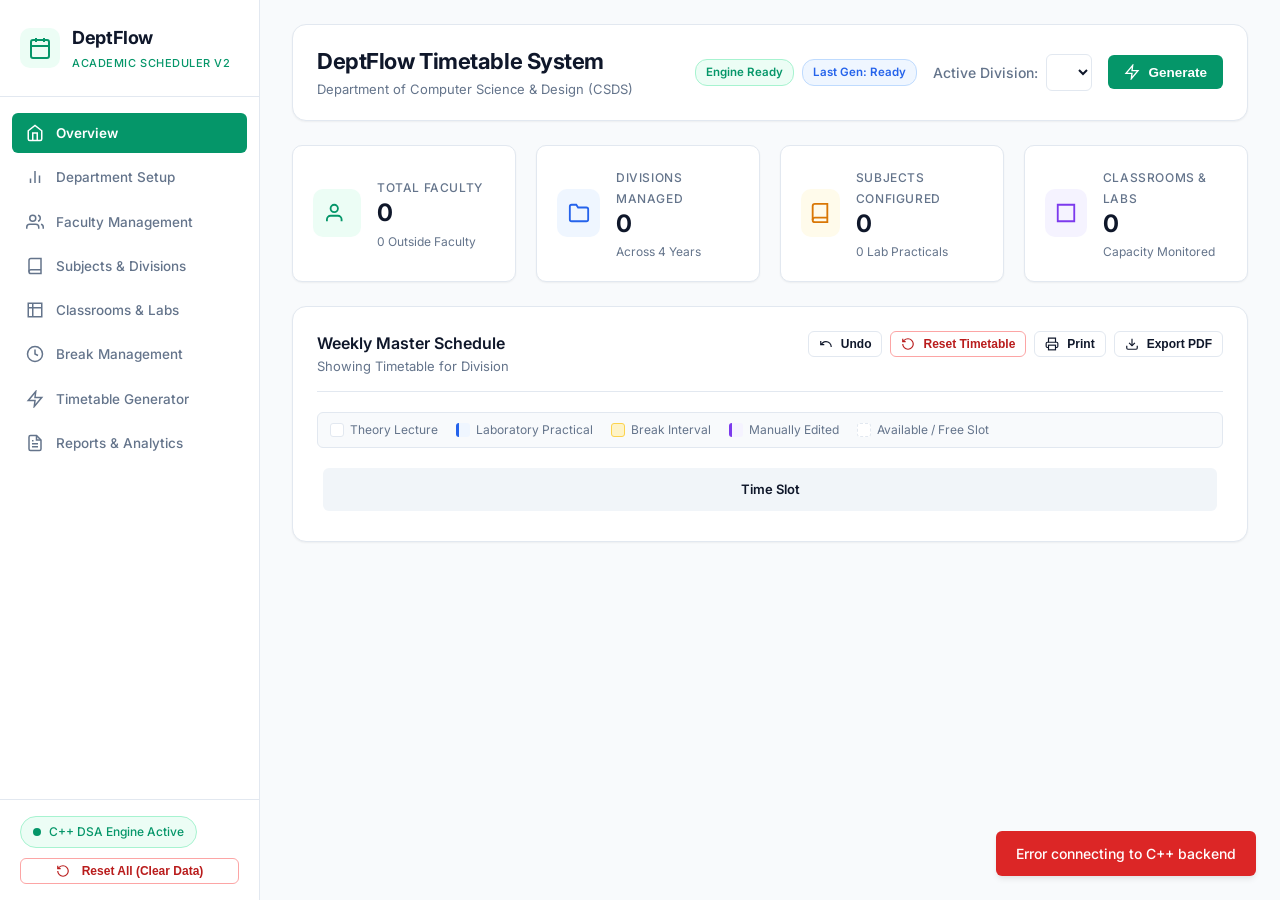
==== frontend/index.html @ 1a152b91 "feat(deptflow): complete DeptFlow V2 system with C++ DSA engine, web UI, and zero-default reset" ====
<!DOCTYPE html>
<html lang="en">
<head>
    <meta charset="UTF-8">
    <meta name="viewport" content="width=device-width, initial-scale=1.0">
    <title>DeptFlow – Smart Department Timetable & Faculty Management</title>
    <link rel="stylesheet" href="css/style.css">
    <link rel="preconnect" href="https://fonts.googleapis.com">
    <link rel="preconnect" href="https://fonts.gstatic.com" crossorigin>
    <link href="https://fonts.googleapis.com/css2?family=Inter:wght@400;500;600;700&display=swap" rel="stylesheet">
</head>
<body>
    <div class="app-layout">
        <!-- Sidebar Navigation -->
        <aside class="sidebar">
            <div class="brand">
                <div class="brand-logo">
                    <svg width="24" height="24" viewBox="0 0 24 24" fill="none" stroke="currentColor" stroke-width="2">
                        <rect x="3" y="4" width="18" height="18" rx="2" ry="2"></rect>
                        <line x1="16" y1="2" x2="16" y2="6"></line>
                        <line x1="8" y1="2" x2="8" y2="6"></line>
                        <line x1="3" y1="10" x2="21" y2="10"></line>
                    </svg>
                </div>
                <div class="brand-info">
                    <h2>DeptFlow</h2>
                    <span>Academic Scheduler V2</span>
                </div>
            </div>

            <nav class="nav-menu">
                <a href="#overview" class="nav-item active" data-tab="overview">
                    <svg width="18" height="18" viewBox="0 0 24 24" fill="none" stroke="currentColor" stroke-width="2"><path d="M3 9l9-7 9 7v11a2 2 0 0 1-2 2H5a2 2 0 0 1-2-2z"></path><polyline points="9 22 9 12 15 12 15 22"></polyline></svg>
                    <span>Overview</span>
                </a>
                <a href="#department" class="nav-item" data-tab="department">
                    <svg width="18" height="18" viewBox="0 0 24 24" fill="none" stroke="currentColor" stroke-width="2"><path d="M18 20V10M12 20V4M6 20v-6"></path></svg>
                    <span>Department Setup</span>
                </a>
                <a href="#faculty" class="nav-item" data-tab="faculty">
                    <svg width="18" height="18" viewBox="0 0 24 24" fill="none" stroke="currentColor" stroke-width="2"><path d="M17 21v-2a4 4 0 0 0-4-4H5a4 4 0 0 0-4 4v2"></path><circle cx="9" cy="7" r="4"></circle><path d="M23 21v-2a4 4 0 0 0-3-3.87"></path><path d="M16 3.13a4 4 0 0 1 0 7.75"></path></svg>
                    <span>Faculty Management</span>
                </a>
                <a href="#subjects" class="nav-item" data-tab="subjects">
                    <svg width="18" height="18" viewBox="0 0 24 24" fill="none" stroke="currentColor" stroke-width="2"><path d="M4 19.5A2.5 2.5 0 0 1 6.5 17H20"></path><path d="M6.5 2H20v20H6.5A2.5 2.5 0 0 1 4 19.5v-15A2.5 2.5 0 0 1 6.5 2z"></path></svg>
                    <span>Subjects & Divisions</span>
                </a>
                <a href="#rooms" class="nav-item" data-tab="rooms">
                    <svg width="18" height="18" viewBox="0 0 24 24" fill="none" stroke="currentColor" stroke-width="2"><path d="M3 3h18v18H3zM9 3v18M3 9h18"></path></svg>
                    <span>Classrooms & Labs</span>
                </a>
                <a href="#breaks" class="nav-item" data-tab="breaks">
                    <svg width="18" height="18" viewBox="0 0 24 24" fill="none" stroke="currentColor" stroke-width="2"><circle cx="12" cy="12" r="10"></circle><polyline points="12 6 12 12 16 14"></polyline></svg>
                    <span>Break Management</span>
                </a>
                <a href="#generator" class="nav-item" data-tab="generator">
                    <svg width="18" height="18" viewBox="0 0 24 24" fill="none" stroke="currentColor" stroke-width="2"><polygon points="13 2 3 14 12 14 11 22 21 10 12 10 13 2"></polygon></svg>
                    <span>Timetable Generator</span>
                </a>
                <a href="#reports" class="nav-item" data-tab="reports">
                    <svg width="18" height="18" viewBox="0 0 24 24" fill="none" stroke="currentColor" stroke-width="2"><path d="M14 2H6a2 2 0 0 0-2 2v16a2 2 0 0 0 2 2h12a2 2 0 0 0 2-2V8z"></path><polyline points="14 2 14 8 20 8"></polyline><line x1="16" y1="13" x2="8" y2="13"></line><line x1="16" y1="17" x2="8" y2="17"></line><polyline points="10 9 9 9 8 9"></polyline></svg>
                    <span>Reports & Analytics</span>
                </a>
            </nav>

            <div class="sidebar-footer">
                <div class="badge-status">
                    <span class="dot"></span> C++ DSA Engine Active
                </div>
                <button class="btn btn-sm btn-outline" id="btnResetAllSystem" style="color:#b91c1c; border-color:#fca5a5; width:100%; margin-top:10px;">
                    <svg width="14" height="14" viewBox="0 0 24 24" fill="none" stroke="currentColor" stroke-width="2" style="vertical-align:middle; margin-right:4px;"><path d="M3 12a9 9 0 1 0 9-9 9.75 9.75 0 0 0-6.74 2.74L3 8"></path><path d="M3 3v5h5"></path></svg>
                    <span>Reset All (Clear Data)</span>
                </button>
            </div>
        </aside>

        <!-- Main Content Area -->
        <main class="main-content">
            <!-- Header Bar -->
            <header class="header-bar">
                <div class="header-titles">
                    <h1 id="deptHeaderTitle">DeptFlow Timetable System</h1>
                    <p id="deptSubtitle">Department of Computer Science & Design (CSDS)</p>
                </div>
                <div class="header-actions">
                    <div class="status-badge-group">
                        <span class="status-pill green" id="statusEngineReady">Engine Ready</span>
                        <span class="status-pill blue" id="statusLastGenBadge">Last Gen: Ready</span>
                    </div>
                    <div class="div-selector-wrap">
                        <label for="divSelect">Active Division:</label>
                        <select id="divSelect" class="form-select"></select>
                    </div>
                    <button class="btn btn-primary" id="btnQuickGen">
                        <svg width="16" height="16" viewBox="0 0 24 24" fill="none" stroke="currentColor" stroke-width="2"><polygon points="13 2 3 14 12 14 11 22 21 10 12 10 13 2"></polygon></svg>
                        <span>Generate</span>
                    </button>
                </div>
            </header>

            <!-- Notification Toast Banner -->
            <div id="toast" class="toast hidden"></div>

            <!-- Tab 1: Overview Dashboard -->
            <section id="tab-overview" class="tab-pane active">
                <div class="metrics-grid">
                    <div class="metric-card">
                        <div class="metric-icon green">
                            <svg width="22" height="22" viewBox="0 0 24 24" fill="none" stroke="currentColor" stroke-width="2"><path d="M17 21v-2a4 4 0 0 0-4-4H5a4 4 0 0 0-4 4v2"></path><circle cx="9" cy="7" r="4"></circle></svg>
                        </div>
                        <div class="metric-details">
                            <span class="metric-label">Total Faculty</span>
                            <h3 id="statFacultyCount">0</h3>
                            <span class="metric-sub" id="statOutsideFac">0 Outside Faculty</span>
                        </div>
                    </div>
                    <div class="metric-card">
                        <div class="metric-icon blue">
                            <svg width="22" height="22" viewBox="0 0 24 24" fill="none" stroke="currentColor" stroke-width="2"><path d="M22 19a2 2 0 0 1-2 2H4a2 2 0 0 1-2-2V5a2 2 0 0 1 2-2h5l2 3h9a2 2 0 0 1 2 2z"></path></svg>
                        </div>
                        <div class="metric-details">
                            <span class="metric-label">Divisions Managed</span>
                            <h3 id="statDivisionCount">0</h3>
                            <span class="metric-sub">Across 4 Years</span>
                        </div>
                    </div>
                    <div class="metric-card">
                        <div class="metric-icon amber">
                            <svg width="22" height="22" viewBox="0 0 24 24" fill="none" stroke="currentColor" stroke-width="2"><path d="M4 19.5A2.5 2.5 0 0 1 6.5 17H20"></path><path d="M6.5 2H20v20H6.5A2.5 2.5 0 0 1 4 19.5v-15A2.5 2.5 0 0 1 6.5 2z"></path></svg>
                        </div>
                        <div class="metric-details">
                            <span class="metric-label">Subjects Configured</span>
                            <h3 id="statSubjectCount">0</h3>
                            <span class="metric-sub" id="statLabCount">0 Lab Practicals</span>
                        </div>
                    </div>
                    <div class="metric-card">
                        <div class="metric-icon purple">
                            <svg width="22" height="22" viewBox="0 0 24 24" fill="none" stroke="currentColor" stroke-width="2"><path d="M3 3h18v18H3z"></path></svg>
                        </div>
                        <div class="metric-details">
                            <span class="metric-label">Classrooms & Labs</span>
                            <h3 id="statRoomCount">0</h3>
                            <span class="metric-sub">Capacity Monitored</span>
                        </div>
                    </div>
                </div>

                <!-- Timetable Card -->
                <div class="card timetable-card">
                    <div class="card-header">
                        <div>
                            <h3 class="card-title" id="currentDivHeading">Weekly Master Schedule</h3>
                            <p class="card-subtitle" id="currentDivLabel">Showing Timetable for Division</p>
                        </div>
                        <div class="card-tools">
                            <button class="btn btn-sm btn-outline" id="btnUndoSession" title="Undo Last Modification">
                                <svg width="14" height="14" viewBox="0 0 24 24" fill="none" stroke="currentColor" stroke-width="2"><path d="M3 7v6h6"></path><path d="M21 17a9 9 0 0 0-9-9 9 9 0 0 0-6 2.3L3 13"></path></svg>
                                <span>Undo</span>
                            </button>
                            <button class="btn btn-sm btn-outline" id="btnResetTimetable" title="Reset / Clear Timetable" style="color:#b91c1c; border-color:#fca5a5;">
                                <svg width="14" height="14" viewBox="0 0 24 24" fill="none" stroke="currentColor" stroke-width="2"><path d="M3 12a9 9 0 1 0 9-9 9.75 9.75 0 0 0-6.74 2.74L3 8"></path><path d="M3 3v5h5"></path></svg>
                                <span>Reset Timetable</span>
                            </button>
                            <button class="btn btn-sm btn-outline" id="btnPrintTimetable">
                                <svg width="14" height="14" viewBox="0 0 24 24" fill="none" stroke="currentColor" stroke-width="2"><polyline points="6 9 6 2 18 2 18 9"></polyline><path d="M6 18H4a2 2 0 0 1-2-2v-5a2 2 0 0 1 2-2h16a2 2 0 0 1 2 2v5a2 2 0 0 1-2 2h-2"></path><rect x="6" y="14" width="12" height="8"></rect></svg>
                                <span>Print</span>
                            </button>
                            <button class="btn btn-sm btn-outline" id="btnExportPdf">
                                <svg width="14" height="14" viewBox="0 0 24 24" fill="none" stroke="currentColor" stroke-width="2"><path d="M21 15v4a2 2 0 0 1-2 2H5a2 2 0 0 1-2-2v-4"></path><polyline points="7 10 12 15 17 10"></polyline><line x1="12" y1="15" x2="12" y2="3"></line></svg>
                                <span>Export PDF</span>
                            </button>
                        </div>
                    </div>
                    <div class="timetable-legend">
                        <span class="legend-item"><span class="legend-swatch theory"></span> Theory Lecture</span>
                        <span class="legend-item"><span class="legend-swatch lab"></span> Laboratory Practical</span>
                        <span class="legend-item"><span class="legend-swatch break"></span> Break Interval</span>
                        <span class="legend-item"><span class="legend-swatch manual"></span> Manually Edited</span>
                        <span class="legend-item"><span class="legend-swatch free"></span> Available / Free Slot</span>
                    </div>
                    <div class="timetable-wrapper">
                        <table class="timetable" id="mainTimetableGrid">
                            <thead>
                                <tr id="timetableHeaderRow">
                                    <th>Time Slot</th>
                                </tr>
                            </thead>
                            <tbody id="timetableBody"></tbody>
                        </table>
                    </div>
                </div>
            </section>

            <!-- Tab 2: Department Setup -->
            <section id="tab-department" class="tab-pane">
                <div class="card">
                    <div class="card-header">
                        <h3 class="card-title">Department Configuration (Single Source of Truth)</h3>
                        <p class="card-subtitle">Set operational hours, working days, and timetable slot granularity</p>
                    </div>
                    <form id="formDeptConfig" class="form-grid">
                        <div class="form-group">
                            <label>Department Name</label>
                            <input type="text" id="cfgDeptName" class="form-input" required>
                        </div>
                        <div class="form-group">
                            <label>Slot Interval (Granularity)</label>
                            <select id="cfgInterval" class="form-select">
                                <option value="60">60 Minutes (Standard)</option>
                                <option value="30">30 Minutes (Fine-Grained)</option>
                                <option value="15">15 Minutes (High-Precision)</option>
                            </select>
                        </div>
                        <div class="form-group">
                            <label>Daily Start Time</label>
                            <input type="time" id="cfgStartTime" class="form-input" required>
                        </div>
                        <div class="form-group">
                            <label>Daily End Time</label>
                            <input type="time" id="cfgEndTime" class="form-input" required>
                        </div>
                        <div class="form-group col-span-2">
                            <label>Configured Working Days</label>
                            <div class="days-checkbox-group" id="cfgDaysContainer">
                                <label><input type="checkbox" value="Monday" checked> Monday</label>
                                <label><input type="checkbox" value="Tuesday" checked> Tuesday</label>
                                <label><input type="checkbox" value="Wednesday" checked> Wednesday</label>
                                <label><input type="checkbox" value="Thursday" checked> Thursday</label>
                                <label><input type="checkbox" value="Friday" checked> Friday</label>
                                <label><input type="checkbox" value="Saturday"> Saturday</label>
                            </div>
                        </div>
                        <div class="form-actions col-span-2" style="display:flex; justify-content:space-between; align-items:center;">
                            <button type="submit" class="btn btn-primary">Save & Recalculate Slots</button>
                            <button type="button" class="btn btn-outline" id="btnResetDept" style="color:#b91c1c; border-color:#fca5a5;">Reset Department</button>
                        </div>
                    </form>
                </div>
            </section>

            <!-- Tab 3: Faculty Management -->
            <section id="tab-faculty" class="tab-pane">
                <div class="grid-2col">
                    <div class="card">
                        <div class="card-header">
                            <h3 class="card-title" id="facultyFormTitle">Add Faculty Member</h3>
                            <p class="card-subtitle">Register departmental or outside visiting faculty</p>
                        </div>
                        <form id="formAddFaculty" class="form-vertical">
                            <input type="hidden" id="facEditMode" value="0">
                            <div class="form-group">
                                <label>Faculty ID Code</label>
                                <input type="text" id="facId" class="form-input" placeholder="e.g. F07" required>
                            </div>
                            <div class="form-group">
                                <label>Full Name</label>
                                <input type="text" id="facName" class="form-input" placeholder="e.g. Prof. M. Kulkarni" required>
                            </div>
                            <div class="form-group">
                                <label>Home Department</label>
                                <input type="text" id="facDept" class="form-input" placeholder="e.g. CSDS, IT, AI&DS" required>
                            </div>
                            <div class="form-group">
                                <label>Subject Qualifications (comma-separated)</label>
                                <input type="text" id="facQualifications" class="form-input" placeholder="e.g. DSA, Python, Math">
                            </div>
                            <div class="form-group">
                                <label>Faculty Category</label>
                                <select id="facIsOutside" class="form-select">
                                    <option value="0">Department Faculty</option>
                                    <option value="1">Outside Department Faculty</option>
                                </select>
                            </div>
                            <div class="form-group">
                                <label>Max Weekly Teaching Hours</label>
                                <input type="number" id="facMaxHours" class="form-input" value="16" min="1" max="30" required>
                            </div>
                            <div class="form-group">
                                <label>Available Working Days</label>
                                <div class="days-checkbox-group" id="facAvailDaysGroup">
                                    <label><input type="checkbox" class="fac-day-cb" value="0" checked> Mon</label>
                                    <label><input type="checkbox" class="fac-day-cb" value="1" checked> Tue</label>
                                    <label><input type="checkbox" class="fac-day-cb" value="2" checked> Wed</label>
                                    <label><input type="checkbox" class="fac-day-cb" value="3" checked> Thu</label>
                                    <label><input type="checkbox" class="fac-day-cb" value="4" checked> Fri</label>
                                    <label><input type="checkbox" class="fac-day-cb" value="5"> Sat</label>
                                </div>
                            </div>
                            <div class="form-actions">
                                <button type="submit" class="btn btn-primary" id="btnFacultySubmit">Save Faculty</button>
                                <button type="button" class="btn btn-secondary hidden" id="btnCancelFacultyEdit">Cancel</button>
                            </div>
                        </form>
                    </div>

                    <div class="card">
                        <div class="card-header" style="display:flex; justify-content:space-between; align-items:flex-start;">
                            <div>
                                <h3 class="card-title">Registered Faculty Directory</h3>
                                <p class="card-subtitle">Manage qualifications, workload, and commitments</p>
                            </div>
                            <button class="btn btn-sm btn-outline" id="btnResetFaculty" style="color:#b91c1c; border-color:#fca5a5;">Reset Faculty (Clear All)</button>
                        </div>
                        <div class="table-responsive">
                            <table class="data-table" id="facultyTable">
                                <thead>
                                    <tr>
                                        <th>ID</th>
                                        <th>Name</th>
                                        <th>Dept</th>
                                        <th>Category</th>
                                        <th>Max / Curr</th>
                                        <th>Qualifications</th>
                                        <th>Actions</th>
                                    </tr>
                                </thead>
                                <tbody></tbody>
                            </table>
                        </div>
                    </div>
                </div>
            </section>

            <!-- Tab 4: Subjects & Divisions -->
            <section id="tab-subjects" class="tab-pane">
                <div class="grid-2col">
                    <div class="card">
                        <div class="card-header">
                            <h3 class="card-title" id="subjectFormTitle">Add / Edit Academic Subject</h3>
                            <p class="card-subtitle">Configure theory lectures, lab practicals, and durations</p>
                        </div>
                        <form id="formAddSubject" class="form-vertical">
                            <input type="hidden" id="subEditMode" value="0">
                            <div class="form-group">
                                <label>Subject Code</label>
                                <input type="text" id="subId" class="form-input" placeholder="e.g. S204" required>
                            </div>
                            <div class="form-group">
                                <label>Subject Title</label>
                                <input type="text" id="subName" class="form-input" placeholder="e.g. Database Systems" required>
                            </div>
                            <div class="form-group">
                                <label>Academic Year</label>
                                <select id="subYear" class="form-select">
                                    <option value="1">First Year (FE)</option>
                                    <option value="2">Second Year (SE)</option>
                                    <option value="3">Third Year (TE)</option>
                                    <option value="4">Final Year (BE)</option>
                                </select>
                            </div>
                            <div class="form-group">
                                <label>Theory Faculty</label>
                                <select id="subFaculty" class="form-select" required></select>
                            </div>
                            <div class="form-group">
                                <label>Weekly Theory Lectures</label>
                                <input type="number" id="subWeeklyLec" class="form-input" value="3" min="0" max="6">
                            </div>
                            <div class="form-group">
                                <label>Lecture Duration (mins)</label>
                                <input type="number" id="subLecDuration" class="form-input" value="60" min="15" max="180">
                            </div>
                            <div class="form-group">
                                <label>Weekly Practical Lab Blocks</label>
                                <input type="number" id="subPracticals" class="form-input" value="1" min="0" max="3">
                            </div>
                            <div class="form-group">
                                <label>Practical Duration (mins)</label>
                                <input type="number" id="subPracticalDuration" class="form-input" value="120" min="30" max="240">
                            </div>
                            <div class="form-group">
                                <label>Practical Faculty</label>
                                <select id="subPracticalFaculty" class="form-select"></select>
                            </div>
                            <div class="form-group">
                                <label>Required Facility Type</label>
                                <select id="subRoomTypeReq" class="form-select">
                                    <option value="Classroom">Classroom</option>
                                    <option value="Laboratory">Laboratory</option>
                                </select>
                            </div>
                            <div class="form-actions">
                                <button type="submit" class="btn btn-primary" id="btnSubjectSubmit">Save Subject</button>
                                <button type="button" class="btn btn-secondary hidden" id="btnCancelSubEdit">Cancel</button>
                            </div>
                        </form>
                    </div>

                    <div class="card">
                        <div class="card-header" style="display:flex; justify-content:space-between; align-items:flex-start;">
                            <div>
                                <h3 class="card-title">Configured Subjects & Divisions</h3>
                                <p class="card-subtitle">Manage curriculum and academic division hierarchy</p>
                            </div>
                            <button class="btn btn-sm btn-outline" id="btnResetSubjects" style="color:#b91c1c; border-color:#fca5a5;">Reset Subjects (Clear All)</button>
                        </div>

                        <!-- Division Quick Management Box -->
                        <div class="division-mgmt-box">
                            <h4>Academic Divisions</h4>
                            <div class="division-input-row">
                                <input type="text" id="newDivName" class="form-input" placeholder="e.g. FE-C">
                                <select id="newDivYear" class="form-select">
                                    <option value="1">Year 1 (FE)</option>
                                    <option value="2">Year 2 (SE)</option>
                                    <option value="3">Year 3 (TE)</option>
                                    <option value="4">Year 4 (BE)</option>
                                </select>
                                <button class="btn btn-primary btn-sm" id="btnAddDivision">Add Division</button>
                            </div>
                            <div id="divisionPillsList" class="pills-list"></div>
                        </div>

                        <div class="table-responsive mt-4">
                            <table class="data-table" id="subjectsTable">
                                <thead>
                                    <tr>
                                        <th>Code</th>
                                        <th>Title</th>
                                        <th>Year</th>
                                        <th>Faculty</th>
                                        <th>Lec / Lab</th>
                                        <th>Facility</th>
                                        <th>Actions</th>
                                    </tr>
                                </thead>
                                <tbody></tbody>
                            </table>
                        </div>
                    </div>
                </div>
            </section>

            <!-- Tab 5: Classrooms & Labs -->
            <section id="tab-rooms" class="tab-pane">
                <div class="grid-2col">
                    <div class="card">
                        <div class="card-header">
                            <h3 class="card-title" id="roomFormTitle">Add / Edit Room or Laboratory</h3>
                            <p class="card-subtitle">Register space facilities, equipment, and availability</p>
                        </div>
                        <form id="formAddRoom" class="form-vertical">
                            <input type="hidden" id="roomEditMode" value="0">
                            <div class="form-group">
                                <label>Room ID / Code</label>
                                <input type="text" id="roomId" class="form-input" placeholder="e.g. CR-105" required>
                            </div>
                            <div class="form-group">
                                <label>Facility Name</label>
                                <input type="text" id="roomName" class="form-input" placeholder="e.g. Lecture Hall 5" required>
                            </div>
                            <div class="form-group">
                                <label>Facility Type</label>
                                <select id="roomIsLab" class="form-select">
                                    <option value="0">Classroom (Theory)</option>
                                    <option value="1">Laboratory (Practical)</option>
                                </select>
                            </div>
                            <div class="form-group">
                                <label>Student Seating Capacity</label>
                                <input type="number" id="roomCapacity" class="form-input" value="60" min="10" max="150">
                            </div>
                            <div class="form-group">
                                <label>Installed Equipment</label>
                                <input type="text" id="roomEquipment" class="form-input" placeholder="e.g. Projector, 30 GPUs, Audio">
                            </div>
                            <div class="form-group">
                                <label>Operational Availability</label>
                                <select id="roomIsAvailable" class="form-select">
                                    <option value="1">Available for Scheduling</option>
                                    <option value="0">Under Maintenance / Blocked</option>
                                </select>
                            </div>
                            <div class="form-actions">
                                <button type="submit" class="btn btn-primary" id="btnRoomSubmit">Save Facility</button>
                                <button type="button" class="btn btn-secondary hidden" id="btnCancelRoomEdit">Cancel</button>
                            </div>
                        </form>
                    </div>

                    <div class="card">
                        <div class="card-header" style="display:flex; justify-content:space-between; align-items:flex-start;">
                            <div>
                                <h3 class="card-title">Facilities Directory</h3>
                                <p class="card-subtitle">Active rooms and laboratory spaces</p>
                            </div>
                            <button class="btn btn-sm btn-outline" id="btnResetRooms" style="color:#b91c1c; border-color:#fca5a5;">Reset Facilities (Clear All)</button>
                        </div>
                        <div class="table-responsive">
                            <table class="data-table" id="roomsTable">
                                <thead>
                                    <tr>
                                        <th>Code</th>
                                        <th>Name</th>
                                        <th>Type</th>
                                        <th>Capacity</th>
                                        <th>Equipment</th>
                                        <th>Status</th>
                                        <th>Actions</th>
                                    </tr>
                                </thead>
                                <tbody></tbody>
                            </table>
                        </div>
                    </div>
                </div>
            </section>

            <!-- Tab 6: Break Management -->
            <section id="tab-breaks" class="tab-pane">
                <div class="grid-2col">
                    <div class="card">
                        <div class="card-header">
                            <h3 class="card-title">Schedule Fixed or Flexible Break</h3>
                            <p class="card-subtitle">Configure Lunch, Tea, or Common Break slots</p>
                        </div>
                        <form id="formAddBreak" class="form-vertical">
                            <div class="form-group">
                                <label>Break Label</label>
                                <input type="text" id="brkName" class="form-input" value="Lunch Break" required>
                            </div>
                            <div class="form-group">
                                <label>Break Mode</label>
                                <select id="brkIsFlexible" class="form-select">
                                    <option value="0">Fixed Slot Break (exact time)</option>
                                    <option value="1">Flexible Break (floating within window)</option>
                                </select>
                            </div>
                            <div class="form-group" id="groupFixedSlot">
                                <label>Target Slot</label>
                                <select id="brkSlot" class="form-select"></select>
                            </div>
                            <div class="form-grid hidden" id="groupFlexWindow">
                                <div class="form-group">
                                    <label>Window Start Slot</label>
                                    <select id="brkWindowStart" class="form-select"></select>
                                </div>
                                <div class="form-group">
                                    <label>Window End Slot</label>
                                    <select id="brkWindowEnd" class="form-select"></select>
                                </div>
                            </div>
                            <div class="form-group">
                                <label>Duration (slots)</label>
                                <input type="number" id="brkDuration" class="form-input" value="1" min="1" max="3">
                            </div>
                            <div class="form-group">
                                <label>Applicable Day</label>
                                <select id="brkDay" class="form-select"></select>
                            </div>
                            <div class="form-group">
                                <label>Application Scope</label>
                                <select id="brkScopeType" class="form-select">
                                    <option value="0">Entire Department (All Divisions)</option>
                                    <option value="1">Specific Academic Year</option>
                                    <option value="2">Specific Division</option>
                                </select>
                            </div>
                            <div class="form-group hidden" id="groupScopeVal">
                                <label id="labelScopeVal">Target Target</label>
                                <select id="brkScopeVal" class="form-select"></select>
                            </div>
                            <button type="submit" class="btn btn-primary">Add Break</button>
                        </form>
                    </div>

                    <div class="card">
                        <div class="card-header" style="display:flex; justify-content:space-between; align-items:flex-start;">
                            <div>
                                <h3 class="card-title">Active Breaks</h3>
                                <p class="card-subtitle">Scheduled breaks blocking teaching sessions</p>
                            </div>
                            <button class="btn btn-sm btn-outline" id="btnResetBreaks" style="color:#b91c1c; border-color:#fca5a5;">Reset Breaks (Clear All)</button>
                        </div>
                        <div class="table-responsive">
                            <table class="data-table" id="breaksTable">
                                <thead>
                                    <tr>
                                        <th>Label</th>
                                        <th>Type</th>
                                        <th>Day & Timing</th>
                                        <th>Scope</th>
                                        <th>Actions</th>
                                    </tr>
                                </thead>
                                <tbody></tbody>
                            </table>
                        </div>
                    </div>
                </div>
            </section>

            <!-- Tab 7: Timetable Generator -->
            <section id="tab-generator" class="tab-pane">
                <div class="card">
                    <div class="card-header">
                        <h3 class="card-title">Selective Timetable Engine</h3>
                        <p class="card-subtitle">Select academic divisions to schedule. Unselected divisions retain rigid commitments</p>
                    </div>
                    <div class="generator-controls">
                        <p class="instruction">Choose divisions to generate. The C++ engine computes schedules in temporary memory, validates all 7 constraints, and commits conflict-free solutions:</p>
                        <div id="divisionCheckboxes" class="checkbox-grid"></div>
                        <div class="gen-btn-row">
                            <button class="btn btn-secondary" id="btnSelectAllDivs">Select All</button>
                            <button class="btn btn-secondary" id="btnDeselectAllDivs">Clear All</button>
                            <button class="btn btn-secondary btn-lg" id="btnGenResetTimetable" style="color:#b91c1c;">
                                <svg width="18" height="18" viewBox="0 0 24 24" fill="none" stroke="currentColor" stroke-width="2"><path d="M3 12a9 9 0 1 0 9-9 9.75 9.75 0 0 0-6.74 2.74L3 8"></path><path d="M3 3v5h5"></path></svg>
                                <span>Reset Timetable</span>
                            </button>
                            <button class="btn btn-primary btn-lg" id="btnExecuteGenerator">
                                <svg width="18" height="18" viewBox="0 0 24 24" fill="none" stroke="currentColor" stroke-width="2"><polygon points="13 2 3 14 12 14 11 22 21 10 12 10 13 2"></polygon></svg>
                                <span>Execute Timetable Generation</span>
                            </button>
                        </div>
                    </div>

                    <div id="genResultsContainer" class="gen-results hidden">
                        <h4>Generation Summary</h4>
                        <div class="gen-summary-row">
                            <div class="summary-pill success">Scheduled Sessions: <strong id="resScheduledCount">0</strong></div>
                            <div class="summary-pill warning">Unscheduled Sessions: <strong id="resUnscheduledCount">0</strong></div>
                            <div class="summary-pill info">Timestamp: <strong id="resTimestamp">Ready</strong></div>
                        </div>
                        <div id="unscheduledSection" class="unscheduled-section hidden">
                            <h5>Constraint Bottleneck Log</h5>
                            <table class="data-table" id="unscheduledTable">
                                <thead>
                                    <tr>
                                        <th>Subject</th>
                                        <th>Division</th>
                                        <th>Reason / Bottleneck</th>
                                    </tr>
                                </thead>
                                <tbody></tbody>
                            </table>
                        </div>
                    </div>
                </div>
            </section>

            <!-- Tab 8: Reports & Analytics -->
            <section id="tab-reports" class="tab-pane">
                <div class="grid-2col">
                    <div class="card">
                        <div class="card-header">
                            <h3 class="card-title">Faculty Teaching Load</h3>
                            <p class="card-subtitle">Workload distribution and maximum limits</p>
                        </div>
                        <div id="facultyLoadBars" class="progress-list"></div>
                    </div>

                    <div class="card">
                        <div class="card-header">
                            <h3 class="card-title">Room & Lab Utilization</h3>
                            <p class="card-subtitle">Percentage of total weekly operational slots occupied</p>
                        </div>
                        <div id="roomUtilizationBars" class="progress-list"></div>
                    </div>
                </div>

                <div class="card mt-4">
                    <div class="card-header">
                        <h3 class="card-title">Division Dependency & Cascade Analysis (Graph BFS)</h3>
                        <p class="card-subtitle">Distinguishes direct vs. indirect dependencies caused by shared faculty</p>
                    </div>
                    <div class="table-responsive">
                        <table class="data-table" id="cascadeTable">
                            <thead>
                                <tr>
                                    <th>Division</th>
                                    <th>Direct Dependencies (Shared Faculty)</th>
                                    <th>Indirect Dependencies (Transitive BFS Chain)</th>
                                    <th>Total Cascade Impact</th>
                                </tr>
                            </thead>
                            <tbody></tbody>
                        </table>
                    </div>
                </div>
            </section>
        </main>
    </div>

    <!-- Interactive Session Modal (Edit / Delete / Reschedule) -->
    <div id="sessionModal" class="modal-overlay hidden">
        <div class="modal-card">
            <div class="modal-header">
                <h3 id="modalSessionTitle">Session Details</h3>
                <button class="btn-close" id="btnCloseSessionModal">&times;</button>
            </div>
            <div class="modal-body">
                <p id="modalSessionDesc" class="text-muted"></p>
                <div class="form-group mt-2">
                    <label>Change Assigned Faculty</label>
                    <select id="modalFacultySelect" class="form-select"></select>
                </div>
                <div class="form-group mt-2">
                    <label>Change Allocated Room</label>
                    <select id="modalRoomSelect" class="form-select"></select>
                </div>
                <hr class="modal-divider">
                <div class="form-group">
                    <label>Reschedule to Slot</label>
                    <div class="form-grid">
                        <select id="modalNewDaySelect" class="form-select"></select>
                        <select id="modalNewSlotSelect" class="form-select"></select>
                    </div>
                </div>
            </div>
            <div class="modal-footer">
                <button class="btn btn-secondary" id="btnModalDelete" style="color:#b91c1c;">Delete Session</button>
                <button class="btn btn-secondary" id="btnModalReschedule">Move / Reschedule</button>
                <button class="btn btn-primary" id="btnModalSave">Save Changes</button>
            </div>
        </div>
    </div>

    <script src="js/app.js"></script>
</body>
</html>
---- frontend/css/style.css ----
/* DeptFlow Modern Matte Emerald CSS V2 */
:root {
    --primary: #059669;
    --primary-hover: #047857;
    --primary-light: #ecfdf5;
    --primary-border: #a7f3d0;
    --bg-page: #f8fafc;
    --bg-card: #ffffff;
    --border: #e2e8f0;
    --text-dark: #0f172a;
    --text-muted: #64748b;
    --sidebar-width: 260px;
    --radius-sm: 6px;
    --radius-md: 10px;
    --radius-lg: 14px;
    --shadow-sm: 0 1px 2px 0 rgba(0, 0, 0, 0.05);
    --shadow-md: 0 4px 6px -1px rgba(0, 0, 0, 0.08), 0 2px 4px -1px rgba(0, 0, 0, 0.04);
}

* {
    box-sizing: border-box;
    margin: 0;
    padding: 0;
}

body {
    font-family: 'Inter', -apple-system, BlinkMacSystemFont, "Segoe UI", Roboto, sans-serif;
    background-color: var(--bg-page);
    color: var(--text-dark);
    font-size: 14px;
    line-height: 1.5;
}

.app-layout {
    display: flex;
    min-height: 100vh;
}

/* Sidebar */
.sidebar {
    width: var(--sidebar-width);
    background-color: #ffffff;
    border-right: 1px solid var(--border);
    display: flex;
    flex-direction: column;
    position: fixed;
    height: 100vh;
    top: 0;
    left: 0;
    z-index: 100;
}

.brand {
    display: flex;
    align-items: center;
    gap: 12px;
    padding: 24px 20px;
    border-bottom: 1px solid var(--border);
}

.brand-logo {
    width: 40px;
    height: 40px;
    background-color: var(--primary-light);
    color: var(--primary);
    border-radius: var(--radius-md);
    display: flex;
    align-items: center;
    justify-content: center;
}

.brand-info h2 {
    font-size: 18px;
    font-weight: 700;
    color: var(--text-dark);
    letter-spacing: -0.02em;
}

.brand-info span {
    font-size: 11px;
    font-weight: 500;
    text-transform: uppercase;
    color: var(--primary);
    letter-spacing: 0.05em;
}

.nav-menu {
    flex: 1;
    padding: 16px 12px;
    display: flex;
    flex-direction: column;
    gap: 4px;
    overflow-y: auto;
}

.nav-item {
    display: flex;
    align-items: center;
    gap: 12px;
    padding: 10px 14px;
    color: var(--text-muted);
    text-decoration: none;
    border-radius: var(--radius-sm);
    font-weight: 500;
    font-size: 13.5px;
    transition: all 0.15s ease;
}

.nav-item:hover {
    color: var(--primary);
    background-color: var(--primary-light);
}

.nav-item.active {
    color: #ffffff;
    background-color: var(--primary);
    font-weight: 600;
}

.sidebar-footer {
    padding: 16px 20px;
    border-top: 1px solid var(--border);
}

.badge-status {
    display: inline-flex;
    align-items: center;
    gap: 8px;
    font-size: 12px;
    font-weight: 500;
    color: var(--primary);
    background-color: var(--primary-light);
    padding: 6px 12px;
    border-radius: 20px;
    border: 1px solid var(--primary-border);
}

.badge-status .dot {
    width: 8px;
    height: 8px;
    border-radius: 50%;
    background-color: var(--primary);
}

/* Main Content */
.main-content {
    margin-left: var(--sidebar-width);
    flex: 1;
    padding: 24px 32px;
    max-width: 1400px;
}

/* Header Bar */
.header-bar {
    display: flex;
    align-items: center;
    justify-content: space-between;
    margin-bottom: 24px;
    background-color: #ffffff;
    padding: 20px 24px;
    border-radius: var(--radius-lg);
    border: 1px solid var(--border);
    box-shadow: var(--shadow-sm);
}

.header-titles h1 {
    font-size: 22px;
    font-weight: 700;
    letter-spacing: -0.02em;
    color: var(--text-dark);
}

.header-titles p {
    font-size: 13px;
    color: var(--text-muted);
    margin-top: 2px;
}

.header-actions {
    display: flex;
    align-items: center;
    gap: 16px;
}

.status-badge-group {
    display: flex;
    align-items: center;
    gap: 8px;
}

.status-pill {
    padding: 4px 10px;
    border-radius: 12px;
    font-size: 11.5px;
    font-weight: 600;
}

.status-pill.green {
    background-color: var(--primary-light);
    color: var(--primary);
    border: 1px solid var(--primary-border);
}

.status-pill.blue {
    background-color: #eff6ff;
    color: #2563eb;
    border: 1px solid #bfdbfe;
}

.div-selector-wrap {
    display: flex;
    align-items: center;
    gap: 8px;
    font-weight: 500;
    color: var(--text-muted);
}

/* Tab Panes */
.tab-pane {
    display: none;
}

.tab-pane.active {
    display: block;
}

/* Metrics Grid */
.metrics-grid {
    display: grid;
    grid-template-columns: repeat(4, 1fr);
    gap: 20px;
    margin-bottom: 24px;
}

.metric-card {
    background-color: var(--bg-card);
    border: 1px solid var(--border);
    border-radius: var(--radius-md);
    padding: 20px;
    display: flex;
    align-items: center;
    gap: 16px;
    box-shadow: var(--shadow-sm);
}

.metric-icon {
    width: 48px;
    height: 48px;
    border-radius: var(--radius-md);
    display: flex;
    align-items: center;
    justify-content: center;
}

.metric-icon.green { background-color: #ecfdf5; color: #059669; }
.metric-icon.blue { background-color: #eff6ff; color: #2563eb; }
.metric-icon.amber { background-color: #fffbeb; color: #d97706; }
.metric-icon.purple { background-color: #f5f3ff; color: #7c3aed; }

.metric-label {
    font-size: 12px;
    font-weight: 500;
    color: var(--text-muted);
    text-transform: uppercase;
    letter-spacing: 0.05em;
}

.metric-details h3 {
    font-size: 24px;
    font-weight: 700;
    color: var(--text-dark);
    line-height: 1.2;
    margin: 2px 0;
}

.metric-sub {
    font-size: 12px;
    color: var(--text-muted);
}

/* Cards */
.card {
    background-color: var(--bg-card);
    border: 1px solid var(--border);
    border-radius: var(--radius-lg);
    padding: 24px;
    box-shadow: var(--shadow-sm);
    margin-bottom: 24px;
}

.card-header {
    display: flex;
    align-items: flex-start;
    justify-content: space-between;
    margin-bottom: 20px;
    border-bottom: 1px solid var(--border);
    padding-bottom: 14px;
}

.card-title {
    font-size: 16px;
    font-weight: 600;
    color: var(--text-dark);
}

.card-subtitle {
    font-size: 13px;
    color: var(--text-muted);
    margin-top: 2px;
}

.card-tools {
    display: flex;
    align-items: center;
    gap: 8px;
}

/* Timetable Legend */
.timetable-legend {
    display: flex;
    align-items: center;
    gap: 18px;
    margin-bottom: 14px;
    padding: 8px 12px;
    background-color: #f8fafc;
    border: 1px solid var(--border);
    border-radius: var(--radius-sm);
    font-size: 12px;
    color: var(--text-muted);
}

.legend-item {
    display: flex;
    align-items: center;
    gap: 6px;
}

.legend-swatch {
    width: 14px;
    height: 14px;
    border-radius: 3px;
    display: inline-block;
}

.legend-swatch.theory { background-color: #ffffff; border-left: 3px solid var(--primary); border: 1px solid var(--border); }
.legend-swatch.lab { background-color: #eff6ff; border-left: 3px solid #2563eb; }
.legend-swatch.break { background-color: #fef3c7; border: 1px solid #fcd34d; }
.legend-swatch.manual { background-color: #f5f3ff; border-left: 3px solid #7c3aed; }
.legend-swatch.free { background-color: #ffffff; border: 1px dashed var(--border); }

/* Timetable Table */
.timetable-wrapper {
    overflow-x: auto;
}

.timetable {
    width: 100%;
    border-collapse: separate;
    border-spacing: 6px;
}

.timetable th {
    background-color: #f1f5f9;
    color: var(--text-dark);
    font-weight: 600;
    padding: 12px 14px;
    font-size: 13px;
    border-radius: var(--radius-sm);
    text-align: center;
}

.timetable td {
    padding: 0;
    vertical-align: top;
    min-width: 140px;
    height: 84px;
}

.timetable td.slot-col {
    background-color: #f8fafc;
    border: 1px solid var(--border);
    border-radius: var(--radius-sm);
    text-align: center;
    vertical-align: middle;
    font-weight: 600;
    font-size: 12px;
    color: var(--text-muted);
    min-width: 105px;
    padding: 8px;
}

.cell-card {
    background-color: #ffffff;
    border: 1px solid var(--border);
    border-left: 4px solid var(--primary);
    border-radius: var(--radius-sm);
    padding: 10px;
    height: 100%;
    display: flex;
    flex-direction: column;
    justify-content: space-between;
    cursor: pointer;
    transition: all 0.15s ease;
}

.cell-card:hover {
    box-shadow: var(--shadow-md);
    border-color: var(--primary-border);
    transform: translateY(-1px);
}

.cell-card.lab {
    border-left-color: #2563eb;
    background-color: #f8faff;
}

.cell-card.manual {
    border-left-color: #7c3aed;
    background-color: #faf5ff;
}

.cell-sub {
    font-weight: 600;
    font-size: 13px;
    color: var(--text-dark);
}

.cell-fac {
    font-size: 12px;
    color: var(--text-muted);
    margin-top: 2px;
}

.cell-tags {
    display: flex;
    align-items: center;
    justify-content: space-between;
    margin-top: 8px;
}

.cell-room {
    font-size: 11px;
    font-weight: 600;
    background-color: #f1f5f9;
    color: #475569;
    padding: 2px 6px;
    border-radius: 4px;
}

.badge-lab {
    font-size: 10px;
    font-weight: 600;
    background-color: #dbeafe;
    color: #1e40af;
    padding: 2px 6px;
    border-radius: 4px;
    text-transform: uppercase;
}

.badge-manual {
    font-size: 10px;
    font-weight: 600;
    background-color: #ede9fe;
    color: #6d28d9;
    padding: 2px 6px;
    border-radius: 4px;
    text-transform: uppercase;
}

.cell-break {
    background: repeating-linear-gradient(45deg, #fef3c7, #fef3c7 10px, #fde68a 10px, #fde68a 20px);
    border: 1px solid #fcd34d;
    border-radius: var(--radius-sm);
    height: 100%;
    display: flex;
    align-items: center;
    justify-content: center;
    font-weight: 700;
    font-size: 12px;
    color: #92400e;
    letter-spacing: 0.05em;
    text-transform: uppercase;
}

.cell-empty {
    background-color: #ffffff;
    border: 1px dashed var(--border);
    border-radius: var(--radius-sm);
    height: 100%;
    display: flex;
    align-items: center;
    justify-content: center;
    color: #cbd5e1;
    font-size: 11px;
    font-weight: 500;
    cursor: default;
}

/* Forms & Inputs */
.form-grid {
    display: grid;
    grid-template-columns: repeat(2, 1fr);
    gap: 18px;
}

.form-vertical {
    display: flex;
    flex-direction: column;
    gap: 16px;
}

.form-group {
    display: flex;
    flex-direction: column;
    gap: 6px;
}

.form-group label {
    font-size: 13px;
    font-weight: 500;
    color: var(--text-dark);
}

.form-input, .form-select {
    padding: 9px 12px;
    border: 1px solid var(--border);
    border-radius: var(--radius-sm);
    font-size: 13.5px;
    color: var(--text-dark);
    background-color: #ffffff;
    outline: none;
    transition: border-color 0.15s ease;
}

.form-input:focus, .form-select:focus {
    border-color: var(--primary);
    box-shadow: 0 0 0 2px rgba(5, 150, 105, 0.15);
}

.days-checkbox-group {
    display: flex;
    flex-wrap: wrap;
    gap: 12px;
    padding: 10px;
    background-color: #f8fafc;
    border: 1px solid var(--border);
    border-radius: var(--radius-sm);
}

.days-checkbox-group label {
    display: flex;
    align-items: center;
    gap: 6px;
    font-size: 13px;
    font-weight: 500;
    cursor: pointer;
}

.col-span-2 {
    grid-column: span 2;
}

.form-actions {
    display: flex;
    gap: 10px;
    align-items: center;
}

/* Buttons */
.btn {
    display: inline-flex;
    align-items: center;
    justify-content: center;
    gap: 8px;
    padding: 9px 16px;
    border-radius: var(--radius-sm);
    font-size: 13.5px;
    font-weight: 600;
    cursor: pointer;
    border: none;
    transition: all 0.15s ease;
}

.btn-primary {
    background-color: var(--primary);
    color: #ffffff;
}

.btn-primary:hover {
    background-color: var(--primary-hover);
}

.btn-secondary {
    background-color: #f1f5f9;
    color: var(--text-dark);
    border: 1px solid var(--border);
}

.btn-secondary:hover {
    background-color: #e2e8f0;
}

.btn-outline {
    background-color: transparent;
    border: 1px solid var(--border);
    color: var(--text-dark);
}

.btn-outline:hover {
    background-color: #f8fafc;
    border-color: #cbd5e1;
}

.btn-sm {
    padding: 5px 10px;
    font-size: 12px;
}

.btn-lg {
    padding: 12px 24px;
    font-size: 15px;
}

/* Tables */
.table-responsive {
    overflow-x: auto;
}

.data-table {
    width: 100%;
    border-collapse: collapse;
    font-size: 13px;
}

.data-table th {
    text-align: left;
    padding: 10px 14px;
    background-color: #f8fafc;
    color: var(--text-muted);
    font-weight: 600;
    border-bottom: 1px solid var(--border);
}

.data-table td {
    padding: 12px 14px;
    border-bottom: 1px solid var(--border);
    color: var(--text-dark);
}

.data-table tr:hover td {
    background-color: #f8fafc;
}

.action-btn-group {
    display: flex;
    gap: 6px;
}

/* Division Quick Box */
.division-mgmt-box {
    padding: 14px;
    background-color: #f8fafc;
    border: 1px solid var(--border);
    border-radius: var(--radius-sm);
}

.division-mgmt-box h4 {
    font-size: 13px;
    font-weight: 600;
    margin-bottom: 8px;
}

.division-input-row {
    display: flex;
    gap: 8px;
    align-items: center;
    margin-bottom: 10px;
}

.pills-list {
    display: flex;
    flex-wrap: wrap;
    gap: 8px;
}

.pill-item {
    display: inline-flex;
    align-items: center;
    gap: 6px;
    background-color: #ffffff;
    border: 1px solid var(--border);
    padding: 4px 10px;
    border-radius: 14px;
    font-size: 12px;
    font-weight: 500;
}

.pill-del {
    color: #94a3b8;
    cursor: pointer;
    font-weight: 700;
}

.pill-del:hover {
    color: #dc2626;
}

/* Grids */
.grid-2col {
    display: grid;
    grid-template-columns: 1fr 1.4fr;
    gap: 24px;
}

/* Checkbox Grid for Generator */
.checkbox-grid {
    display: grid;
    grid-template-columns: repeat(auto-fill, minmax(130px, 1fr));
    gap: 12px;
    margin: 16px 0 24px 0;
}

.checkbox-card {
    display: flex;
    align-items: center;
    gap: 10px;
    padding: 12px;
    border: 1px solid var(--border);
    border-radius: var(--radius-sm);
    background-color: #f8fafc;
    cursor: pointer;
    font-weight: 500;
}

.checkbox-card:hover {
    border-color: var(--primary);
    background-color: var(--primary-light);
}

.gen-btn-row {
    display: flex;
    gap: 12px;
    align-items: center;
}

.gen-results {
    margin-top: 24px;
    padding-top: 20px;
    border-top: 1px solid var(--border);
}

.gen-summary-row {
    display: flex;
    gap: 16px;
    margin: 12px 0 20px 0;
}

.summary-pill {
    padding: 10px 16px;
    border-radius: var(--radius-sm);
    font-size: 13px;
}

.summary-pill.success { background-color: #ecfdf5; color: #065f46; border: 1px solid #a7f3d0; }
.summary-pill.warning { background-color: #fffbeb; color: #92400e; border: 1px solid #fde68a; }
.summary-pill.info { background-color: #eff6ff; color: #1e40af; border: 1px solid #bfdbfe; }

/* Progress Lists */
.progress-list {
    display: flex;
    flex-direction: column;
    gap: 14px;
}

.progress-item-header {
    display: flex;
    justify-content: space-between;
    font-size: 13px;
    font-weight: 500;
    margin-bottom: 4px;
}

.progress-bar-bg {
    width: 100%;
    height: 8px;
    background-color: #f1f5f9;
    border-radius: 4px;
    overflow: hidden;
}

.progress-bar-fill {
    height: 100%;
    background-color: var(--primary);
    border-radius: 4px;
    transition: width 0.3s ease;
}

/* Modals */
.modal-overlay {
    position: fixed;
    top: 0;
    left: 0;
    width: 100vw;
    height: 100vh;
    background-color: rgba(15, 23, 42, 0.45);
    backdrop-filter: blur(2px);
    display: flex;
    align-items: center;
    justify-content: center;
    z-index: 1000;
}

.modal-card {
    background-color: #ffffff;
    border-radius: var(--radius-lg);
    border: 1px solid var(--border);
    width: 480px;
    max-width: 90vw;
    box-shadow: 0 20px 25px -5px rgba(0, 0, 0, 0.1), 0 10px 10px -5px rgba(0, 0, 0, 0.04);
}

.modal-header {
    padding: 18px 24px;
    border-bottom: 1px solid var(--border);
    display: flex;
    align-items: center;
    justify-content: space-between;
}

.modal-header h3 {
    font-size: 16px;
    font-weight: 600;
}

.btn-close {
    background: transparent;
    border: none;
    font-size: 20px;
    cursor: pointer;
    color: var(--text-muted);
}

.modal-body {
    padding: 20px 24px;
}

.modal-divider {
    border: none;
    border-top: 1px solid var(--border);
    margin: 16px 0;
}

.modal-footer {
    padding: 16px 24px;
    border-top: 1px solid var(--border);
    background-color: #f8fafc;
    display: flex;
    align-items: center;
    justify-content: space-between;
    border-bottom-left-radius: var(--radius-lg);
    border-bottom-right-radius: var(--radius-lg);
}

/* Toast */
.toast {
    position: fixed;
    bottom: 24px;
    right: 24px;
    padding: 12px 20px;
    background-color: #0f172a;
    color: #ffffff;
    border-radius: var(--radius-sm);
    box-shadow: var(--shadow-md);
    font-weight: 500;
    z-index: 9999;
    transition: opacity 0.2s ease;
}

.toast.hidden {
    opacity: 0;
    pointer-events: none;
}

.toast.success { background-color: #059669; }
.toast.error { background-color: #dc2626; }

.hidden {
    display: none !important;
}

.mt-2 { margin-top: 10px; }
.mt-4 { margin-top: 24px; }

/* Print Styles */
@media print {
    body {
        background-color: #ffffff;
    }
    .sidebar, .header-actions, .card-tools, .generator-controls, .form-actions, .action-btn-group, .timetable-legend {
        display: none !important;
    }
    .main-content {
        margin-left: 0;
        padding: 0;
        max-width: 100%;
    }
    .card {
        border: none;
        box-shadow: none;
        padding: 0;
    }
    .timetable th, .timetable td.slot-col {
        background-color: #e2e8f0 !important;
        -webkit-print-color-adjust: exact;
        print-color-adjust: exact;
    }
    .cell-card {
        border: 1px solid #94a3b8 !important;
        -webkit-print-color-adjust: exact;
        print-color-adjust: exact;
    }
}
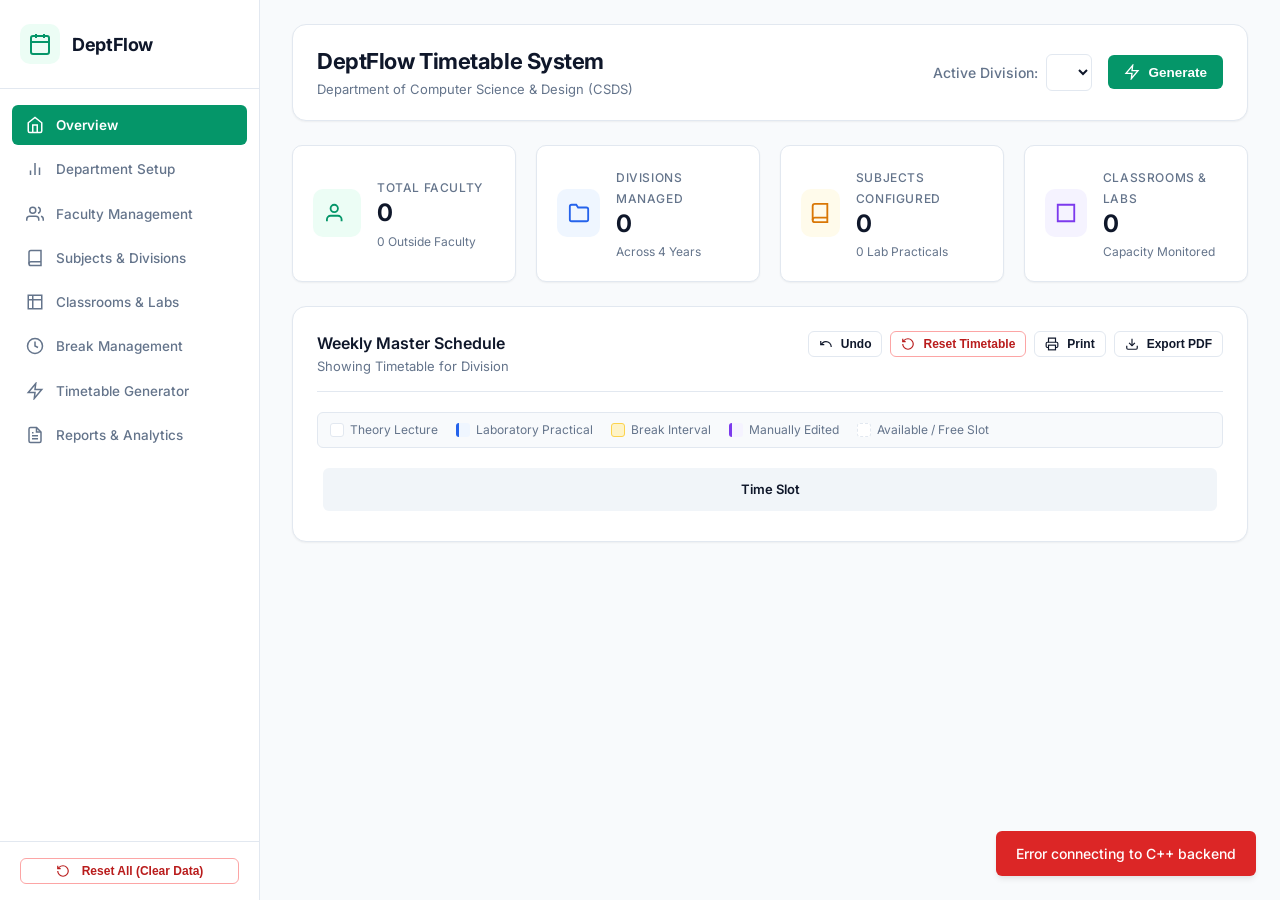
==== commit 47de2ffe: "style(ui): remove unnecessary badges, sub-header labels, and 15-minute slot option" ====
--- a/frontend/index.html
+++ b/frontend/index.html
@@ -24,7 +24,6 @@
                 </div>
                 <div class="brand-info">
                     <h2>DeptFlow</h2>
-                    <span>Academic Scheduler V2</span>
                 </div>
             </div>
 
@@ -64,10 +63,7 @@
             </nav>
 
             <div class="sidebar-footer">
-                <div class="badge-status">
-                    <span class="dot"></span> C++ DSA Engine Active
-                </div>
-                <button class="btn btn-sm btn-outline" id="btnResetAllSystem" style="color:#b91c1c; border-color:#fca5a5; width:100%; margin-top:10px;">
+                <button class="btn btn-sm btn-outline" id="btnResetAllSystem" style="color:#b91c1c; border-color:#fca5a5; width:100%;">
                     <svg width="14" height="14" viewBox="0 0 24 24" fill="none" stroke="currentColor" stroke-width="2" style="vertical-align:middle; margin-right:4px;"><path d="M3 12a9 9 0 1 0 9-9 9.75 9.75 0 0 0-6.74 2.74L3 8"></path><path d="M3 3v5h5"></path></svg>
                     <span>Reset All (Clear Data)</span>
                 </button>
@@ -83,10 +79,6 @@
                     <p id="deptSubtitle">Department of Computer Science & Design (CSDS)</p>
                 </div>
                 <div class="header-actions">
-                    <div class="status-badge-group">
-                        <span class="status-pill green" id="statusEngineReady">Engine Ready</span>
-                        <span class="status-pill blue" id="statusLastGenBadge">Last Gen: Ready</span>
-                    </div>
                     <div class="div-selector-wrap">
                         <label for="divSelect">Active Division:</label>
                         <select id="divSelect" class="form-select"></select>
@@ -205,11 +197,10 @@
                             <input type="text" id="cfgDeptName" class="form-input" required>
                         </div>
                         <div class="form-group">
-                            <label>Slot Interval (Granularity)</label>
+                            <label>Slot Interval</label>
                             <select id="cfgInterval" class="form-select">
-                                <option value="60">60 Minutes (Standard)</option>
-                                <option value="30">30 Minutes (Fine-Grained)</option>
-                                <option value="15">15 Minutes (High-Precision)</option>
+                                <option value="60">60 Minutes</option>
+                                <option value="30">30 Minutes</option>
                             </select>
                         </div>
                         <div class="form-group">
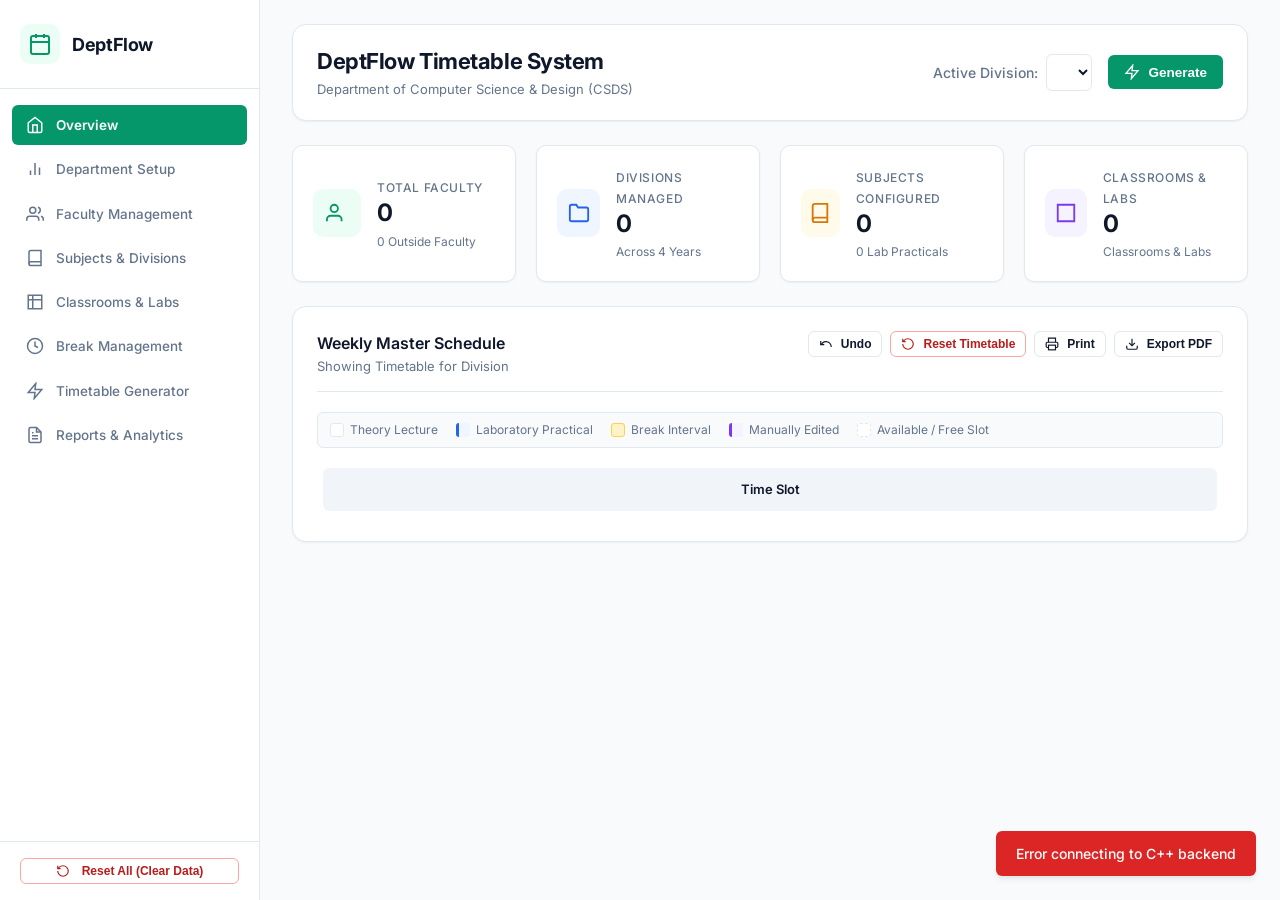
==== commit bbdb7506: "fix(reports-rooms): remove room capacity and equipment, eliminate fake values and sample seeding, re" ====
--- a/frontend/index.html
+++ b/frontend/index.html
@@ -133,7 +133,7 @@
                         <div class="metric-details">
                             <span class="metric-label">Classrooms & Labs</span>
                             <h3 id="statRoomCount">0</h3>
-                            <span class="metric-sub">Capacity Monitored</span>
+                            <span class="metric-sub">Classrooms & Labs</span>
                         </div>
                     </div>
                 </div>
@@ -240,6 +240,7 @@
                         </div>
                         <form id="formAddFaculty" class="form-vertical">
                             <input type="hidden" id="facEditMode" value="0">
+                            <input type="hidden" id="facOrigId" value="">
                             <div class="form-group">
                                 <label>Faculty ID Code</label>
                                 <input type="text" id="facId" class="form-input" placeholder="e.g. F07" required>
@@ -323,6 +324,7 @@
                         </div>
                         <form id="formAddSubject" class="form-vertical">
                             <input type="hidden" id="subEditMode" value="0">
+                            <input type="hidden" id="subOrigId" value="">
                             <div class="form-group">
                                 <label>Subject Code</label>
                                 <input type="text" id="subId" class="form-input" placeholder="e.g. S204" required>
@@ -433,6 +435,7 @@
                         </div>
                         <form id="formAddRoom" class="form-vertical">
                             <input type="hidden" id="roomEditMode" value="0">
+                            <input type="hidden" id="roomOrigId" value="">
                             <div class="form-group">
                                 <label>Room ID / Code</label>
                                 <input type="text" id="roomId" class="form-input" placeholder="e.g. CR-105" required>
@@ -447,14 +450,6 @@
                                     <option value="0">Classroom (Theory)</option>
                                     <option value="1">Laboratory (Practical)</option>
                                 </select>
-                            </div>
-                            <div class="form-group">
-                                <label>Student Seating Capacity</label>
-                                <input type="number" id="roomCapacity" class="form-input" value="60" min="10" max="150">
-                            </div>
-                            <div class="form-group">
-                                <label>Installed Equipment</label>
-                                <input type="text" id="roomEquipment" class="form-input" placeholder="e.g. Projector, 30 GPUs, Audio">
                             </div>
                             <div class="form-group">
                                 <label>Operational Availability</label>
@@ -485,8 +480,6 @@
                                         <th>Code</th>
                                         <th>Name</th>
                                         <th>Type</th>
-                                        <th>Capacity</th>
-                                        <th>Equipment</th>
                                         <th>Status</th>
                                         <th>Actions</th>
                                     </tr>
@@ -649,26 +642,6 @@
                         <div id="roomUtilizationBars" class="progress-list"></div>
                     </div>
                 </div>
-
-                <div class="card mt-4">
-                    <div class="card-header">
-                        <h3 class="card-title">Division Dependency & Cascade Analysis (Graph BFS)</h3>
-                        <p class="card-subtitle">Distinguishes direct vs. indirect dependencies caused by shared faculty</p>
-                    </div>
-                    <div class="table-responsive">
-                        <table class="data-table" id="cascadeTable">
-                            <thead>
-                                <tr>
-                                    <th>Division</th>
-                                    <th>Direct Dependencies (Shared Faculty)</th>
-                                    <th>Indirect Dependencies (Transitive BFS Chain)</th>
-                                    <th>Total Cascade Impact</th>
-                                </tr>
-                            </thead>
-                            <tbody></tbody>
-                        </table>
-                    </div>
-                </div>
             </section>
         </main>
     </div>
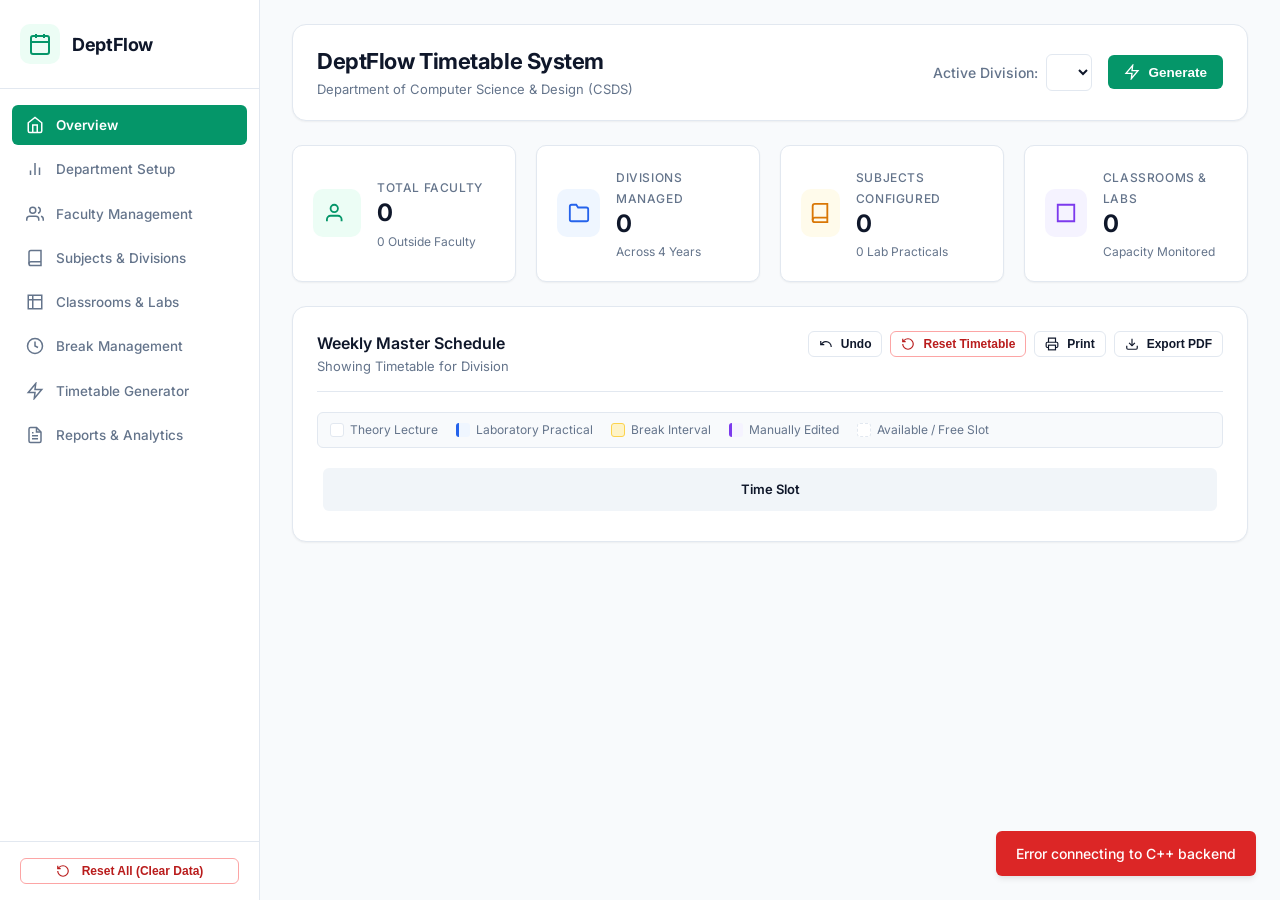
==== commit 1ef02d87: "feat: complete UI cleanups, remove fake data, zero defaults reset, and push updates" ====
--- a/frontend/index.html
+++ b/frontend/index.html
@@ -1,5 +1,6 @@
 <!DOCTYPE html>
 <html lang="en">
+
 <head>
     <meta charset="UTF-8">
     <meta name="viewport" content="width=device-width, initial-scale=1.0">
@@ -9,6 +10,7 @@
     <link rel="preconnect" href="https://fonts.gstatic.com" crossorigin>
     <link href="https://fonts.googleapis.com/css2?family=Inter:wght@400;500;600;700&display=swap" rel="stylesheet">
 </head>
+
 <body>
     <div class="app-layout">
         <!-- Sidebar Navigation -->
@@ -29,42 +31,73 @@
 
             <nav class="nav-menu">
                 <a href="#overview" class="nav-item active" data-tab="overview">
-                    <svg width="18" height="18" viewBox="0 0 24 24" fill="none" stroke="currentColor" stroke-width="2"><path d="M3 9l9-7 9 7v11a2 2 0 0 1-2 2H5a2 2 0 0 1-2-2z"></path><polyline points="9 22 9 12 15 12 15 22"></polyline></svg>
+                    <svg width="18" height="18" viewBox="0 0 24 24" fill="none" stroke="currentColor" stroke-width="2">
+                        <path d="M3 9l9-7 9 7v11a2 2 0 0 1-2 2H5a2 2 0 0 1-2-2z"></path>
+                        <polyline points="9 22 9 12 15 12 15 22"></polyline>
+                    </svg>
                     <span>Overview</span>
                 </a>
                 <a href="#department" class="nav-item" data-tab="department">
-                    <svg width="18" height="18" viewBox="0 0 24 24" fill="none" stroke="currentColor" stroke-width="2"><path d="M18 20V10M12 20V4M6 20v-6"></path></svg>
+                    <svg width="18" height="18" viewBox="0 0 24 24" fill="none" stroke="currentColor" stroke-width="2">
+                        <path d="M18 20V10M12 20V4M6 20v-6"></path>
+                    </svg>
                     <span>Department Setup</span>
                 </a>
                 <a href="#faculty" class="nav-item" data-tab="faculty">
-                    <svg width="18" height="18" viewBox="0 0 24 24" fill="none" stroke="currentColor" stroke-width="2"><path d="M17 21v-2a4 4 0 0 0-4-4H5a4 4 0 0 0-4 4v2"></path><circle cx="9" cy="7" r="4"></circle><path d="M23 21v-2a4 4 0 0 0-3-3.87"></path><path d="M16 3.13a4 4 0 0 1 0 7.75"></path></svg>
+                    <svg width="18" height="18" viewBox="0 0 24 24" fill="none" stroke="currentColor" stroke-width="2">
+                        <path d="M17 21v-2a4 4 0 0 0-4-4H5a4 4 0 0 0-4 4v2"></path>
+                        <circle cx="9" cy="7" r="4"></circle>
+                        <path d="M23 21v-2a4 4 0 0 0-3-3.87"></path>
+                        <path d="M16 3.13a4 4 0 0 1 0 7.75"></path>
+                    </svg>
                     <span>Faculty Management</span>
                 </a>
                 <a href="#subjects" class="nav-item" data-tab="subjects">
-                    <svg width="18" height="18" viewBox="0 0 24 24" fill="none" stroke="currentColor" stroke-width="2"><path d="M4 19.5A2.5 2.5 0 0 1 6.5 17H20"></path><path d="M6.5 2H20v20H6.5A2.5 2.5 0 0 1 4 19.5v-15A2.5 2.5 0 0 1 6.5 2z"></path></svg>
+                    <svg width="18" height="18" viewBox="0 0 24 24" fill="none" stroke="currentColor" stroke-width="2">
+                        <path d="M4 19.5A2.5 2.5 0 0 1 6.5 17H20"></path>
+                        <path d="M6.5 2H20v20H6.5A2.5 2.5 0 0 1 4 19.5v-15A2.5 2.5 0 0 1 6.5 2z"></path>
+                    </svg>
                     <span>Subjects & Divisions</span>
                 </a>
                 <a href="#rooms" class="nav-item" data-tab="rooms">
-                    <svg width="18" height="18" viewBox="0 0 24 24" fill="none" stroke="currentColor" stroke-width="2"><path d="M3 3h18v18H3zM9 3v18M3 9h18"></path></svg>
+                    <svg width="18" height="18" viewBox="0 0 24 24" fill="none" stroke="currentColor" stroke-width="2">
+                        <path d="M3 3h18v18H3zM9 3v18M3 9h18"></path>
+                    </svg>
                     <span>Classrooms & Labs</span>
                 </a>
                 <a href="#breaks" class="nav-item" data-tab="breaks">
-                    <svg width="18" height="18" viewBox="0 0 24 24" fill="none" stroke="currentColor" stroke-width="2"><circle cx="12" cy="12" r="10"></circle><polyline points="12 6 12 12 16 14"></polyline></svg>
+                    <svg width="18" height="18" viewBox="0 0 24 24" fill="none" stroke="currentColor" stroke-width="2">
+                        <circle cx="12" cy="12" r="10"></circle>
+                        <polyline points="12 6 12 12 16 14"></polyline>
+                    </svg>
                     <span>Break Management</span>
                 </a>
                 <a href="#generator" class="nav-item" data-tab="generator">
-                    <svg width="18" height="18" viewBox="0 0 24 24" fill="none" stroke="currentColor" stroke-width="2"><polygon points="13 2 3 14 12 14 11 22 21 10 12 10 13 2"></polygon></svg>
+                    <svg width="18" height="18" viewBox="0 0 24 24" fill="none" stroke="currentColor" stroke-width="2">
+                        <polygon points="13 2 3 14 12 14 11 22 21 10 12 10 13 2"></polygon>
+                    </svg>
                     <span>Timetable Generator</span>
                 </a>
                 <a href="#reports" class="nav-item" data-tab="reports">
-                    <svg width="18" height="18" viewBox="0 0 24 24" fill="none" stroke="currentColor" stroke-width="2"><path d="M14 2H6a2 2 0 0 0-2 2v16a2 2 0 0 0 2 2h12a2 2 0 0 0 2-2V8z"></path><polyline points="14 2 14 8 20 8"></polyline><line x1="16" y1="13" x2="8" y2="13"></line><line x1="16" y1="17" x2="8" y2="17"></line><polyline points="10 9 9 9 8 9"></polyline></svg>
+                    <svg width="18" height="18" viewBox="0 0 24 24" fill="none" stroke="currentColor" stroke-width="2">
+                        <path d="M14 2H6a2 2 0 0 0-2 2v16a2 2 0 0 0 2 2h12a2 2 0 0 0 2-2V8z"></path>
+                        <polyline points="14 2 14 8 20 8"></polyline>
+                        <line x1="16" y1="13" x2="8" y2="13"></line>
+                        <line x1="16" y1="17" x2="8" y2="17"></line>
+                        <polyline points="10 9 9 9 8 9"></polyline>
+                    </svg>
                     <span>Reports & Analytics</span>
                 </a>
             </nav>
 
             <div class="sidebar-footer">
-                <button class="btn btn-sm btn-outline" id="btnResetAllSystem" style="color:#b91c1c; border-color:#fca5a5; width:100%;">
-                    <svg width="14" height="14" viewBox="0 0 24 24" fill="none" stroke="currentColor" stroke-width="2" style="vertical-align:middle; margin-right:4px;"><path d="M3 12a9 9 0 1 0 9-9 9.75 9.75 0 0 0-6.74 2.74L3 8"></path><path d="M3 3v5h5"></path></svg>
+                <button class="btn btn-sm btn-outline" id="btnResetAllSystem"
+                    style="color:#b91c1c; border-color:#fca5a5; width:100%;">
+                    <svg width="14" height="14" viewBox="0 0 24 24" fill="none" stroke="currentColor" stroke-width="2"
+                        style="vertical-align:middle; margin-right:4px;">
+                        <path d="M3 12a9 9 0 1 0 9-9 9.75 9.75 0 0 0-6.74 2.74L3 8"></path>
+                        <path d="M3 3v5h5"></path>
+                    </svg>
                     <span>Reset All (Clear Data)</span>
                 </button>
             </div>
@@ -84,7 +117,10 @@
                         <select id="divSelect" class="form-select"></select>
                     </div>
                     <button class="btn btn-primary" id="btnQuickGen">
-                        <svg width="16" height="16" viewBox="0 0 24 24" fill="none" stroke="currentColor" stroke-width="2"><polygon points="13 2 3 14 12 14 11 22 21 10 12 10 13 2"></polygon></svg>
+                        <svg width="16" height="16" viewBox="0 0 24 24" fill="none" stroke="currentColor"
+                            stroke-width="2">
+                            <polygon points="13 2 3 14 12 14 11 22 21 10 12 10 13 2"></polygon>
+                        </svg>
                         <span>Generate</span>
                     </button>
                 </div>
@@ -98,7 +134,11 @@
                 <div class="metrics-grid">
                     <div class="metric-card">
                         <div class="metric-icon green">
-                            <svg width="22" height="22" viewBox="0 0 24 24" fill="none" stroke="currentColor" stroke-width="2"><path d="M17 21v-2a4 4 0 0 0-4-4H5a4 4 0 0 0-4 4v2"></path><circle cx="9" cy="7" r="4"></circle></svg>
+                            <svg width="22" height="22" viewBox="0 0 24 24" fill="none" stroke="currentColor"
+                                stroke-width="2">
+                                <path d="M17 21v-2a4 4 0 0 0-4-4H5a4 4 0 0 0-4 4v2"></path>
+                                <circle cx="9" cy="7" r="4"></circle>
+                            </svg>
                         </div>
                         <div class="metric-details">
                             <span class="metric-label">Total Faculty</span>
@@ -108,7 +148,11 @@
                     </div>
                     <div class="metric-card">
                         <div class="metric-icon blue">
-                            <svg width="22" height="22" viewBox="0 0 24 24" fill="none" stroke="currentColor" stroke-width="2"><path d="M22 19a2 2 0 0 1-2 2H4a2 2 0 0 1-2-2V5a2 2 0 0 1 2-2h5l2 3h9a2 2 0 0 1 2 2z"></path></svg>
+                            <svg width="22" height="22" viewBox="0 0 24 24" fill="none" stroke="currentColor"
+                                stroke-width="2">
+                                <path d="M22 19a2 2 0 0 1-2 2H4a2 2 0 0 1-2-2V5a2 2 0 0 1 2-2h5l2 3h9a2 2 0 0 1 2 2z">
+                                </path>
+                            </svg>
                         </div>
                         <div class="metric-details">
                             <span class="metric-label">Divisions Managed</span>
@@ -118,7 +162,11 @@
                     </div>
                     <div class="metric-card">
                         <div class="metric-icon amber">
-                            <svg width="22" height="22" viewBox="0 0 24 24" fill="none" stroke="currentColor" stroke-width="2"><path d="M4 19.5A2.5 2.5 0 0 1 6.5 17H20"></path><path d="M6.5 2H20v20H6.5A2.5 2.5 0 0 1 4 19.5v-15A2.5 2.5 0 0 1 6.5 2z"></path></svg>
+                            <svg width="22" height="22" viewBox="0 0 24 24" fill="none" stroke="currentColor"
+                                stroke-width="2">
+                                <path d="M4 19.5A2.5 2.5 0 0 1 6.5 17H20"></path>
+                                <path d="M6.5 2H20v20H6.5A2.5 2.5 0 0 1 4 19.5v-15A2.5 2.5 0 0 1 6.5 2z"></path>
+                            </svg>
                         </div>
                         <div class="metric-details">
                             <span class="metric-label">Subjects Configured</span>
@@ -128,12 +176,15 @@
                     </div>
                     <div class="metric-card">
                         <div class="metric-icon purple">
-                            <svg width="22" height="22" viewBox="0 0 24 24" fill="none" stroke="currentColor" stroke-width="2"><path d="M3 3h18v18H3z"></path></svg>
+                            <svg width="22" height="22" viewBox="0 0 24 24" fill="none" stroke="currentColor"
+                                stroke-width="2">
+                                <path d="M3 3h18v18H3z"></path>
+                            </svg>
                         </div>
                         <div class="metric-details">
                             <span class="metric-label">Classrooms & Labs</span>
                             <h3 id="statRoomCount">0</h3>
-                            <span class="metric-sub">Classrooms & Labs</span>
+                            <span class="metric-sub">Capacity Monitored</span>
                         </div>
                     </div>
                 </div>
@@ -147,19 +198,40 @@
                         </div>
                         <div class="card-tools">
                             <button class="btn btn-sm btn-outline" id="btnUndoSession" title="Undo Last Modification">
-                                <svg width="14" height="14" viewBox="0 0 24 24" fill="none" stroke="currentColor" stroke-width="2"><path d="M3 7v6h6"></path><path d="M21 17a9 9 0 0 0-9-9 9 9 0 0 0-6 2.3L3 13"></path></svg>
+                                <svg width="14" height="14" viewBox="0 0 24 24" fill="none" stroke="currentColor"
+                                    stroke-width="2">
+                                    <path d="M3 7v6h6"></path>
+                                    <path d="M21 17a9 9 0 0 0-9-9 9 9 0 0 0-6 2.3L3 13"></path>
+                                </svg>
                                 <span>Undo</span>
                             </button>
-                            <button class="btn btn-sm btn-outline" id="btnResetTimetable" title="Reset / Clear Timetable" style="color:#b91c1c; border-color:#fca5a5;">
-                                <svg width="14" height="14" viewBox="0 0 24 24" fill="none" stroke="currentColor" stroke-width="2"><path d="M3 12a9 9 0 1 0 9-9 9.75 9.75 0 0 0-6.74 2.74L3 8"></path><path d="M3 3v5h5"></path></svg>
+                            <button class="btn btn-sm btn-outline" id="btnResetTimetable"
+                                title="Reset / Clear Timetable" style="color:#b91c1c; border-color:#fca5a5;">
+                                <svg width="14" height="14" viewBox="0 0 24 24" fill="none" stroke="currentColor"
+                                    stroke-width="2">
+                                    <path d="M3 12a9 9 0 1 0 9-9 9.75 9.75 0 0 0-6.74 2.74L3 8"></path>
+                                    <path d="M3 3v5h5"></path>
+                                </svg>
                                 <span>Reset Timetable</span>
                             </button>
                             <button class="btn btn-sm btn-outline" id="btnPrintTimetable">
-                                <svg width="14" height="14" viewBox="0 0 24 24" fill="none" stroke="currentColor" stroke-width="2"><polyline points="6 9 6 2 18 2 18 9"></polyline><path d="M6 18H4a2 2 0 0 1-2-2v-5a2 2 0 0 1 2-2h16a2 2 0 0 1 2 2v5a2 2 0 0 1-2 2h-2"></path><rect x="6" y="14" width="12" height="8"></rect></svg>
+                                <svg width="14" height="14" viewBox="0 0 24 24" fill="none" stroke="currentColor"
+                                    stroke-width="2">
+                                    <polyline points="6 9 6 2 18 2 18 9"></polyline>
+                                    <path
+                                        d="M6 18H4a2 2 0 0 1-2-2v-5a2 2 0 0 1 2-2h16a2 2 0 0 1 2 2v5a2 2 0 0 1-2 2h-2">
+                                    </path>
+                                    <rect x="6" y="14" width="12" height="8"></rect>
+                                </svg>
                                 <span>Print</span>
                             </button>
                             <button class="btn btn-sm btn-outline" id="btnExportPdf">
-                                <svg width="14" height="14" viewBox="0 0 24 24" fill="none" stroke="currentColor" stroke-width="2"><path d="M21 15v4a2 2 0 0 1-2 2H5a2 2 0 0 1-2-2v-4"></path><polyline points="7 10 12 15 17 10"></polyline><line x1="12" y1="15" x2="12" y2="3"></line></svg>
+                                <svg width="14" height="14" viewBox="0 0 24 24" fill="none" stroke="currentColor"
+                                    stroke-width="2">
+                                    <path d="M21 15v4a2 2 0 0 1-2 2H5a2 2 0 0 1-2-2v-4"></path>
+                                    <polyline points="7 10 12 15 17 10"></polyline>
+                                    <line x1="12" y1="15" x2="12" y2="3"></line>
+                                </svg>
                                 <span>Export PDF</span>
                             </button>
                         </div>
@@ -222,9 +294,11 @@
                                 <label><input type="checkbox" value="Saturday"> Saturday</label>
                             </div>
                         </div>
-                        <div class="form-actions col-span-2" style="display:flex; justify-content:space-between; align-items:center;">
+                        <div class="form-actions col-span-2"
+                            style="display:flex; justify-content:space-between; align-items:center;">
                             <button type="submit" class="btn btn-primary">Save & Recalculate Slots</button>
-                            <button type="button" class="btn btn-outline" id="btnResetDept" style="color:#b91c1c; border-color:#fca5a5;">Reset Department</button>
+                            <button type="button" class="btn btn-outline" id="btnResetDept"
+                                style="color:#b91c1c; border-color:#fca5a5;">Reset Department</button>
                         </div>
                     </form>
                 </div>
@@ -247,15 +321,18 @@
                             </div>
                             <div class="form-group">
                                 <label>Full Name</label>
-                                <input type="text" id="facName" class="form-input" placeholder="e.g. Prof. M. Kulkarni" required>
+                                <input type="text" id="facName" class="form-input" placeholder="e.g. Prof. M. Kulkarni"
+                                    required>
                             </div>
                             <div class="form-group">
                                 <label>Home Department</label>
-                                <input type="text" id="facDept" class="form-input" placeholder="e.g. CSDS, IT, AI&DS" required>
+                                <input type="text" id="facDept" class="form-input" placeholder="e.g. CSDS, IT, AI&DS"
+                                    required>
                             </div>
                             <div class="form-group">
                                 <label>Subject Qualifications (comma-separated)</label>
-                                <input type="text" id="facQualifications" class="form-input" placeholder="e.g. DSA, Python, Math">
+                                <input type="text" id="facQualifications" class="form-input"
+                                    placeholder="e.g. DSA, Python, Math">
                             </div>
                             <div class="form-group">
                                 <label>Faculty Category</label>
@@ -266,7 +343,8 @@
                             </div>
                             <div class="form-group">
                                 <label>Max Weekly Teaching Hours</label>
-                                <input type="number" id="facMaxHours" class="form-input" value="16" min="1" max="30" required>
+                                <input type="number" id="facMaxHours" class="form-input" value="16" min="1" max="30"
+                                    required>
                             </div>
                             <div class="form-group">
                                 <label>Available Working Days</label>
@@ -280,19 +358,23 @@
                                 </div>
                             </div>
                             <div class="form-actions">
-                                <button type="submit" class="btn btn-primary" id="btnFacultySubmit">Save Faculty</button>
-                                <button type="button" class="btn btn-secondary hidden" id="btnCancelFacultyEdit">Cancel</button>
+                                <button type="submit" class="btn btn-primary" id="btnFacultySubmit">Save
+                                    Faculty</button>
+                                <button type="button" class="btn btn-secondary hidden"
+                                    id="btnCancelFacultyEdit">Cancel</button>
                             </div>
                         </form>
                     </div>
 
                     <div class="card">
-                        <div class="card-header" style="display:flex; justify-content:space-between; align-items:flex-start;">
+                        <div class="card-header"
+                            style="display:flex; justify-content:space-between; align-items:flex-start;">
                             <div>
                                 <h3 class="card-title">Registered Faculty Directory</h3>
                                 <p class="card-subtitle">Manage qualifications, workload, and commitments</p>
                             </div>
-                            <button class="btn btn-sm btn-outline" id="btnResetFaculty" style="color:#b91c1c; border-color:#fca5a5;">Reset Faculty (Clear All)</button>
+                            <button class="btn btn-sm btn-outline" id="btnResetFaculty"
+                                style="color:#b91c1c; border-color:#fca5a5;">Reset Faculty (Clear All)</button>
                         </div>
                         <div class="table-responsive">
                             <table class="data-table" id="facultyTable">
@@ -331,7 +413,8 @@
                             </div>
                             <div class="form-group">
                                 <label>Subject Title</label>
-                                <input type="text" id="subName" class="form-input" placeholder="e.g. Database Systems" required>
+                                <input type="text" id="subName" class="form-input" placeholder="e.g. Database Systems"
+                                    required>
                             </div>
                             <div class="form-group">
                                 <label>Academic Year</label>
@@ -352,7 +435,8 @@
                             </div>
                             <div class="form-group">
                                 <label>Lecture Duration (mins)</label>
-                                <input type="number" id="subLecDuration" class="form-input" value="60" min="15" max="180">
+                                <input type="number" id="subLecDuration" class="form-input" value="60" min="15"
+                                    max="180">
                             </div>
                             <div class="form-group">
                                 <label>Weekly Practical Lab Blocks</label>
@@ -360,7 +444,8 @@
                             </div>
                             <div class="form-group">
                                 <label>Practical Duration (mins)</label>
-                                <input type="number" id="subPracticalDuration" class="form-input" value="120" min="30" max="240">
+                                <input type="number" id="subPracticalDuration" class="form-input" value="120" min="30"
+                                    max="240">
                             </div>
                             <div class="form-group">
                                 <label>Practical Faculty</label>
@@ -374,19 +459,23 @@
                                 </select>
                             </div>
                             <div class="form-actions">
-                                <button type="submit" class="btn btn-primary" id="btnSubjectSubmit">Save Subject</button>
-                                <button type="button" class="btn btn-secondary hidden" id="btnCancelSubEdit">Cancel</button>
+                                <button type="submit" class="btn btn-primary" id="btnSubjectSubmit">Save
+                                    Subject</button>
+                                <button type="button" class="btn btn-secondary hidden"
+                                    id="btnCancelSubEdit">Cancel</button>
                             </div>
                         </form>
                     </div>
 
                     <div class="card">
-                        <div class="card-header" style="display:flex; justify-content:space-between; align-items:flex-start;">
+                        <div class="card-header"
+                            style="display:flex; justify-content:space-between; align-items:flex-start;">
                             <div>
                                 <h3 class="card-title">Configured Subjects & Divisions</h3>
                                 <p class="card-subtitle">Manage curriculum and academic division hierarchy</p>
                             </div>
-                            <button class="btn btn-sm btn-outline" id="btnResetSubjects" style="color:#b91c1c; border-color:#fca5a5;">Reset Subjects (Clear All)</button>
+                            <button class="btn btn-sm btn-outline" id="btnResetSubjects"
+                                style="color:#b91c1c; border-color:#fca5a5;">Reset Subjects (Clear All)</button>
                         </div>
 
                         <!-- Division Quick Management Box -->
@@ -442,7 +531,8 @@
                             </div>
                             <div class="form-group">
                                 <label>Facility Name</label>
-                                <input type="text" id="roomName" class="form-input" placeholder="e.g. Lecture Hall 5" required>
+                                <input type="text" id="roomName" class="form-input" placeholder="e.g. Lecture Hall 5"
+                                    required>
                             </div>
                             <div class="form-group">
                                 <label>Facility Type</label>
@@ -452,6 +542,15 @@
                                 </select>
                             </div>
                             <div class="form-group">
+                                <label>Student Seating Capacity</label>
+                                <input type="number" id="roomCapacity" class="form-input" value="60" min="10" max="150">
+                            </div>
+                            <div class="form-group">
+                                <label>Installed Equipment</label>
+                                <input type="text" id="roomEquipment" class="form-input"
+                                    placeholder="e.g. Projector, 30 GPUs, Audio">
+                            </div>
+                            <div class="form-group">
                                 <label>Operational Availability</label>
                                 <select id="roomIsAvailable" class="form-select">
                                     <option value="1">Available for Scheduling</option>
@@ -460,18 +559,21 @@
                             </div>
                             <div class="form-actions">
                                 <button type="submit" class="btn btn-primary" id="btnRoomSubmit">Save Facility</button>
-                                <button type="button" class="btn btn-secondary hidden" id="btnCancelRoomEdit">Cancel</button>
+                                <button type="button" class="btn btn-secondary hidden"
+                                    id="btnCancelRoomEdit">Cancel</button>
                             </div>
                         </form>
                     </div>
 
                     <div class="card">
-                        <div class="card-header" style="display:flex; justify-content:space-between; align-items:flex-start;">
+                        <div class="card-header"
+                            style="display:flex; justify-content:space-between; align-items:flex-start;">
                             <div>
                                 <h3 class="card-title">Facilities Directory</h3>
                                 <p class="card-subtitle">Active rooms and laboratory spaces</p>
                             </div>
-                            <button class="btn btn-sm btn-outline" id="btnResetRooms" style="color:#b91c1c; border-color:#fca5a5;">Reset Facilities (Clear All)</button>
+                            <button class="btn btn-sm btn-outline" id="btnResetRooms"
+                                style="color:#b91c1c; border-color:#fca5a5;">Reset Facilities (Clear All)</button>
                         </div>
                         <div class="table-responsive">
                             <table class="data-table" id="roomsTable">
@@ -480,6 +582,8 @@
                                         <th>Code</th>
                                         <th>Name</th>
                                         <th>Type</th>
+                                        <th>Capacity</th>
+                                        <th>Equipment</th>
                                         <th>Status</th>
                                         <th>Actions</th>
                                     </tr>
@@ -550,12 +654,14 @@
                     </div>
 
                     <div class="card">
-                        <div class="card-header" style="display:flex; justify-content:space-between; align-items:flex-start;">
+                        <div class="card-header"
+                            style="display:flex; justify-content:space-between; align-items:flex-start;">
                             <div>
                                 <h3 class="card-title">Active Breaks</h3>
                                 <p class="card-subtitle">Scheduled breaks blocking teaching sessions</p>
                             </div>
-                            <button class="btn btn-sm btn-outline" id="btnResetBreaks" style="color:#b91c1c; border-color:#fca5a5;">Reset Breaks (Clear All)</button>
+                            <button class="btn btn-sm btn-outline" id="btnResetBreaks"
+                                style="color:#b91c1c; border-color:#fca5a5;">Reset Breaks (Clear All)</button>
                         </div>
                         <div class="table-responsive">
                             <table class="data-table" id="breaksTable">
@@ -580,20 +686,29 @@
                 <div class="card">
                     <div class="card-header">
                         <h3 class="card-title">Selective Timetable Engine</h3>
-                        <p class="card-subtitle">Select academic divisions to schedule. Unselected divisions retain rigid commitments</p>
+                        <p class="card-subtitle">Select academic divisions to schedule. Unselected divisions retain
+                            rigid commitments</p>
                     </div>
                     <div class="generator-controls">
-                        <p class="instruction">Choose divisions to generate. The C++ engine computes schedules in temporary memory, validates all 7 constraints, and commits conflict-free solutions:</p>
+                        <p class="instruction">Choose divisions to generate. The C++ engine computes schedules in
+                            temporary memory, validates all 7 constraints, and commits conflict-free solutions:</p>
                         <div id="divisionCheckboxes" class="checkbox-grid"></div>
                         <div class="gen-btn-row">
                             <button class="btn btn-secondary" id="btnSelectAllDivs">Select All</button>
                             <button class="btn btn-secondary" id="btnDeselectAllDivs">Clear All</button>
                             <button class="btn btn-secondary btn-lg" id="btnGenResetTimetable" style="color:#b91c1c;">
-                                <svg width="18" height="18" viewBox="0 0 24 24" fill="none" stroke="currentColor" stroke-width="2"><path d="M3 12a9 9 0 1 0 9-9 9.75 9.75 0 0 0-6.74 2.74L3 8"></path><path d="M3 3v5h5"></path></svg>
+                                <svg width="18" height="18" viewBox="0 0 24 24" fill="none" stroke="currentColor"
+                                    stroke-width="2">
+                                    <path d="M3 12a9 9 0 1 0 9-9 9.75 9.75 0 0 0-6.74 2.74L3 8"></path>
+                                    <path d="M3 3v5h5"></path>
+                                </svg>
                                 <span>Reset Timetable</span>
                             </button>
                             <button class="btn btn-primary btn-lg" id="btnExecuteGenerator">
-                                <svg width="18" height="18" viewBox="0 0 24 24" fill="none" stroke="currentColor" stroke-width="2"><polygon points="13 2 3 14 12 14 11 22 21 10 12 10 13 2"></polygon></svg>
+                                <svg width="18" height="18" viewBox="0 0 24 24" fill="none" stroke="currentColor"
+                                    stroke-width="2">
+                                    <polygon points="13 2 3 14 12 14 11 22 21 10 12 10 13 2"></polygon>
+                                </svg>
                                 <span>Execute Timetable Generation</span>
                             </button>
                         </div>
@@ -602,8 +717,10 @@
                     <div id="genResultsContainer" class="gen-results hidden">
                         <h4>Generation Summary</h4>
                         <div class="gen-summary-row">
-                            <div class="summary-pill success">Scheduled Sessions: <strong id="resScheduledCount">0</strong></div>
-                            <div class="summary-pill warning">Unscheduled Sessions: <strong id="resUnscheduledCount">0</strong></div>
+                            <div class="summary-pill success">Scheduled Sessions: <strong
+                                    id="resScheduledCount">0</strong></div>
+                            <div class="summary-pill warning">Unscheduled Sessions: <strong
+                                    id="resUnscheduledCount">0</strong></div>
                             <div class="summary-pill info">Timestamp: <strong id="resTimestamp">Ready</strong></div>
                         </div>
                         <div id="unscheduledSection" class="unscheduled-section hidden">
@@ -682,4 +799,5 @@
 
     <script src="js/app.js"></script>
 </body>
-</html>
+
+</html>
